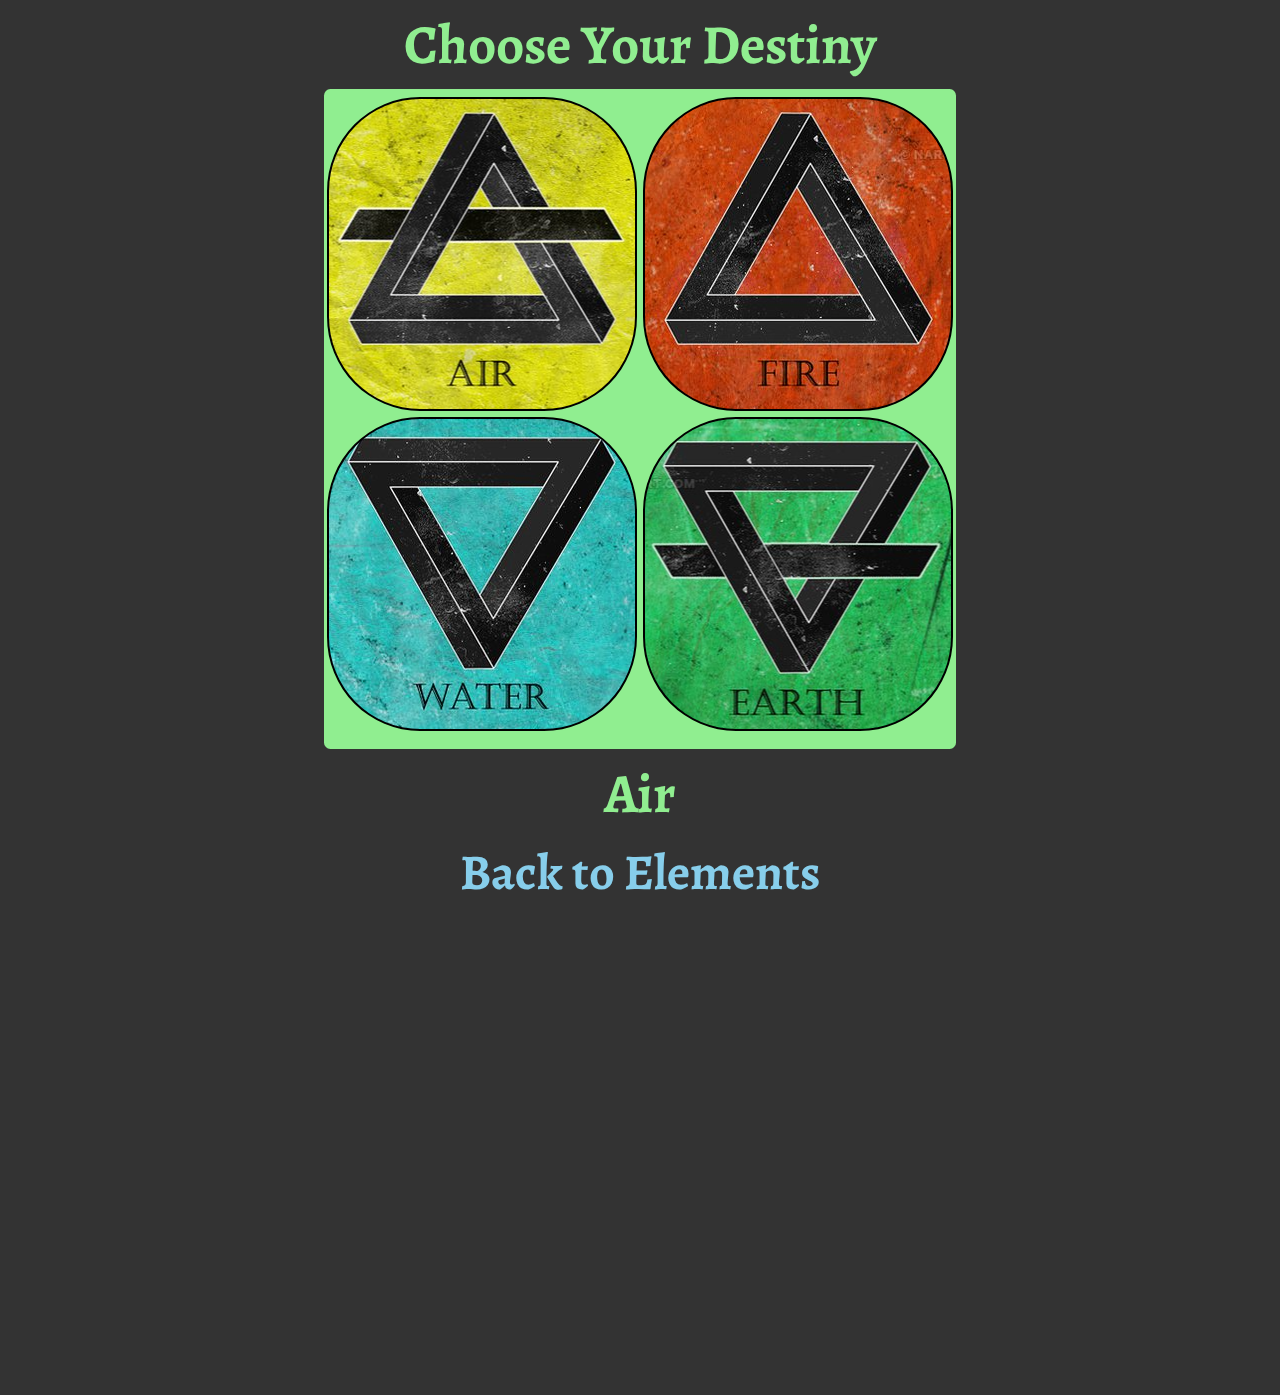
==== WorkshopI/Elements/index.html @ 02c1cf73 "change" ====
<!DOCTYPE html>
<html lang="en">
<head>
    <meta charset="UTF-8">
    <title>Elements</title>

    <link rel="stylesheet" href="style.css">
    <script src="https://ajax.googleapis.com/ajax/libs/jquery/3.2.1/jquery.min.js"></script>
</head>
<body>

<main id="elementsContainer">

    <div class="container"></div>
    <script src="elements.js"></script>
</main>
<div id="elementInfo">
    <h1 id="elementInfoTitle">Air</h1>
    <div class="back-button">
        <button id="backToElements">Back to Elements</button>
    </div>
    <section class="second-layout">
        <div class="first-after-click">
            <ul class="creatures">

            </ul>
        </div>
        <div class="center-after-click">

        </div>
        <div id="right-after-click">
        </div>
    </section>
</div>
</body>
</html>
---- WorkshopI/Elements/style.css ----
@import url('https://fonts.googleapis.com/css?family=Alegreya');

body{
    background: #333333;
}
.containers{
    display: flex;
    justify-content: center;

}

h1{
    color:lightgreen;
    text-align: center;
    font-size: 55px;
    line-height: 15px;
    font-family: Alegreya;
}
h2 {
    color: #AAAAAA;
    text-align: center;
}
.container{
    width: 50%;
    padding: 5px 0;
    margin:5px auto;
    border-radius: 1%;
    background: lightgreen;
    text-align: center;
    height: 650px;
}
.first{

    border: 2px solid red;
    border-top-left-radius:40%;
    background: url("images/air.png") no-repeat center top ;
    transition: .5s;
}
.second{
    border: 2px solid red;
    border-top-right-radius:40%;
    background: url("images/fire.png") no-repeat scroll center top ;
    transition: .5s;
}
.third{

    border: 2px solid red;
    border-bottom-left-radius:40%;
    background: url("images/water.png") no-repeat scroll center top ;
    transition: .5s;
}
.fourth{

    border: 2px solid red;
    border-bottom-right-radius:40%;
    background: url("images/earth.png") no-repeat scroll center top ;
    transition: .5s;
}
.first:hover,.second:hover,.third:hover,.fourth:hover{
    transform: scale(1.1);
}
.first,.second,.third,.fourth{

    width: 310px;
    height: 310px;
    margin: 3px;
    border: 2px solid black;
    border-radius: 30%;
}
/*After Click*/
#backToElements {
    cursor: pointer;
    text-align: center;
    font-weight: 700;
    font-size: 50px;
    text-decoration: none;
    background: #333333;
    border:none;
    color:skyblue;
    font-family: Alegreya;
}
#backToElements:hover{
    color:yellow;
    border-radius: 50%;
    width: 30%;
}
.container ul{
     list-style: none;
     margin: 0;
     padding: 0;
     overflow: auto;
 }
 ul li{

     display: inline-block;
     position: relative;
     float: left;
     width: 100%;
     height:100px;
     color: #0DFF92;
     font-size: 30px;
     padding-left: 20%;
     padding-top: 5%;
     border-bottom: none;
 }
 ul{
     word-wrap: break-word;
 }
.second-layout{
    display: flex;
    margin-top: 60px;
    width: 100%;
}
.no-display {
    display: none;
}
.back-button{
    text-align: center;
}
.first-after-click{
    /*//\\border: 2px solid black;*/
    border-radius: 20%;
    width: 30%;
    height: 420px;
    position: relative;
}
.center-after-click{
    width: 40%;
    margin-left: 10px;
    text-align: center;
}
.center-after-click #creature-image{

    height: 100%;
    border-radius: 10%;
    width: 95%;
}
.radio-button{
    cursor: pointer;
}
#right-after-click{

    width: 30%;
    color:#0DFF92;
    float: left;
    font-size: 30px;
    padding-left: 20px;
}
#right-after-click p{
    padding: 10px;
}
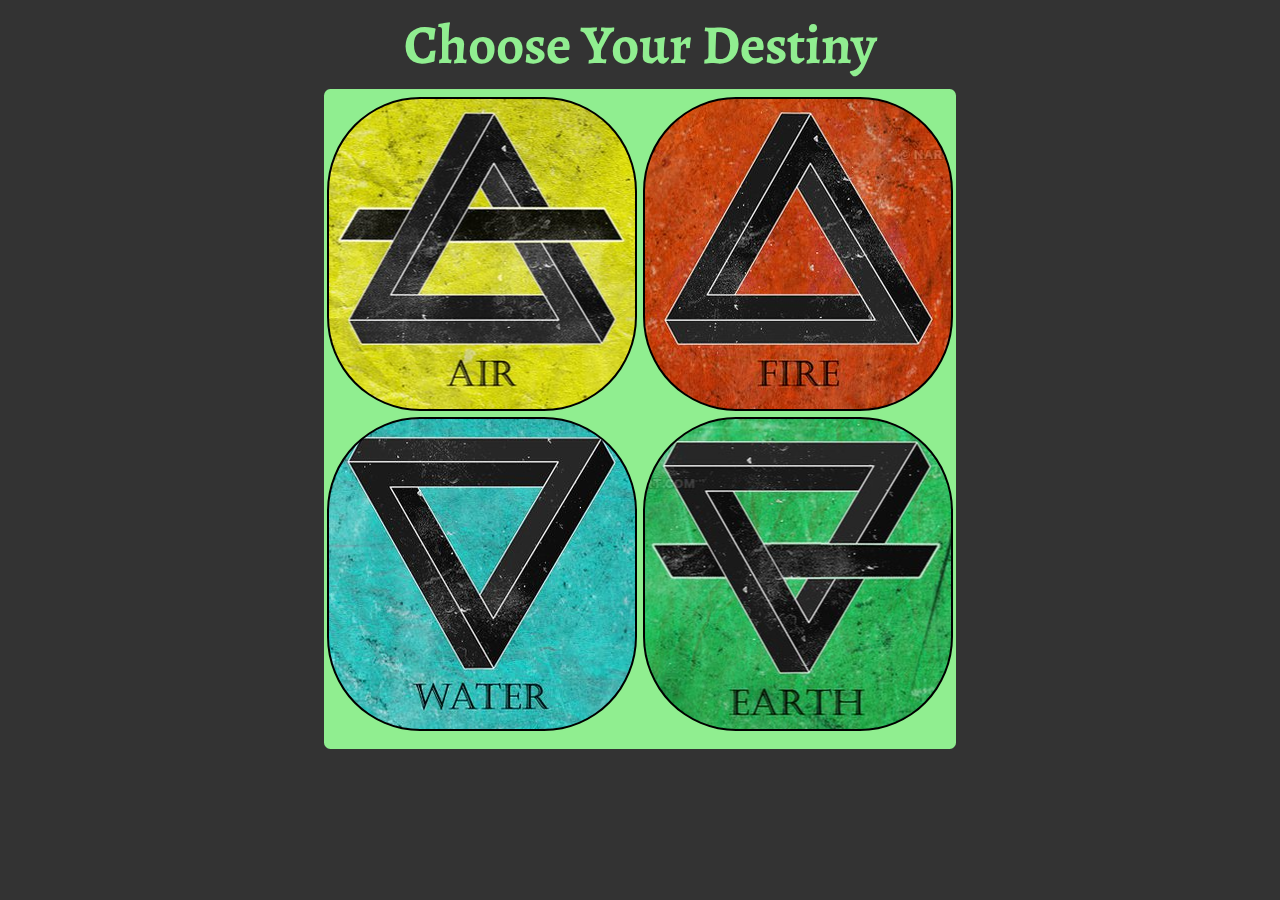
==== commit ce8cd409: "change" ====
--- a/WorkshopI/Elements/index.html
+++ b/WorkshopI/Elements/index.html
@@ -5,14 +5,14 @@
     <title>Elements</title>
 
     <link rel="stylesheet" href="style.css">
-    <script src="https://ajax.googleapis.com/ajax/libs/jquery/3.2.1/jquery.min.js"></script>
+    <script src="https://ajax.googleapis.com/ajax/libs/jquery/3.5.1/jquery.min.js"></script>
 </head>
 <body>
 
 <main id="elementsContainer">
 
     <div class="container"></div>
-    <script src="elements.js"></script>
+
 </main>
 <div id="elementInfo">
     <h1 id="elementInfoTitle">Air</h1>
@@ -32,5 +32,6 @@
         </div>
     </section>
 </div>
+<script src="elements.js"></script>
 </body>
 </html>